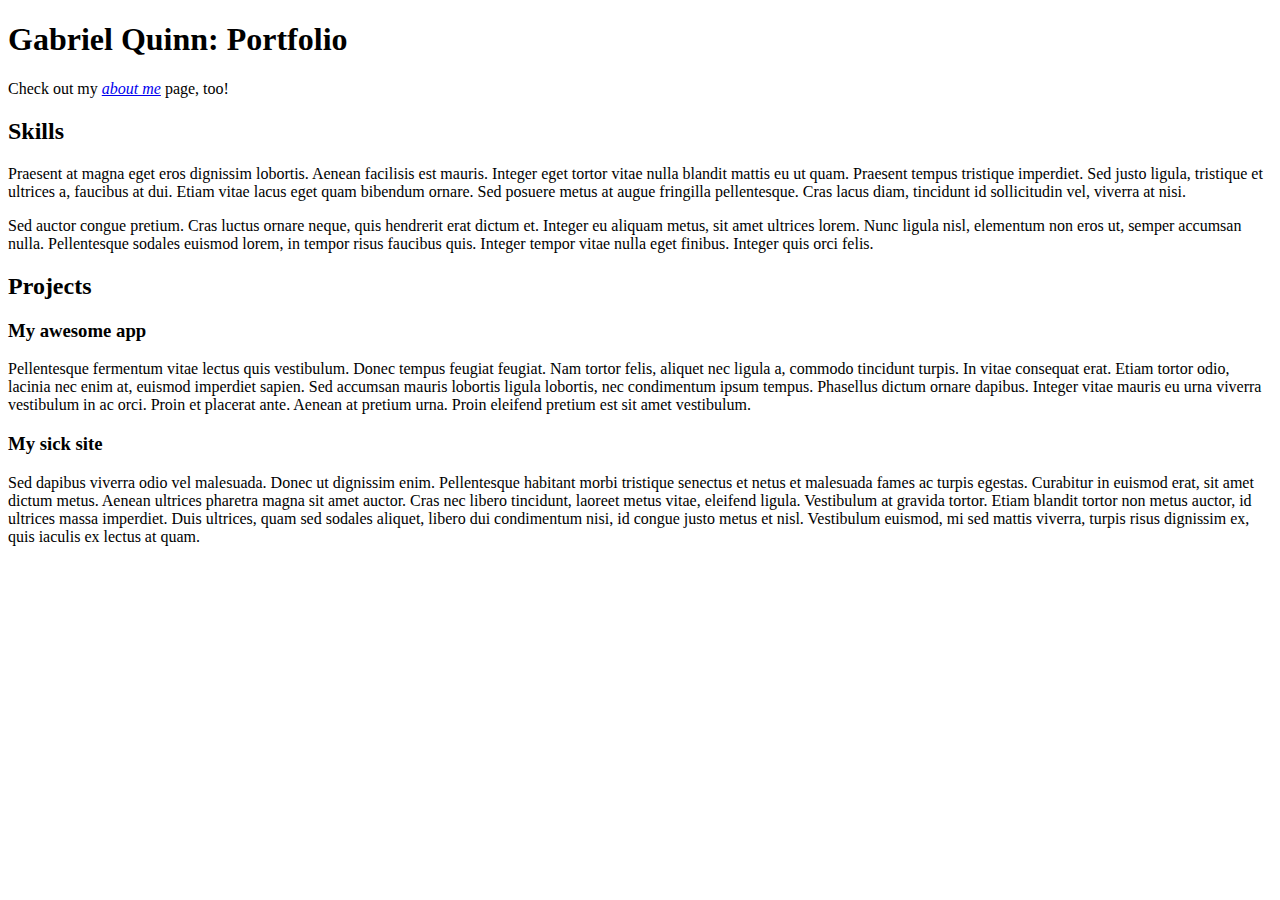
==== portfolio.html @ e06c375b "Update names in portfolio and index" ====
<!DOCTYPE html>
<html lang="en">
  <head>
    <meta charset="UTF-8" />
    <meta name="viewport" content="width=device-width, initial-scale=1.0" />
    <link rel="stylesheet" href="./styles/main.css" />
    <title>Portfolio</title>
  </head>
  <body>
    <h1>Gabriel Quinn: Portfolio</h1>

    <nav>
      <p>
        Check out my <a href="./index.html"><em>about me</em></a> page, too!
      </p>
    </nav>

    <section>
      <h2>Skills</h2>

      <p>
        Praesent at magna eget eros dignissim lobortis. Aenean facilisis est
        mauris. Integer eget tortor vitae nulla blandit mattis eu ut quam.
        Praesent tempus tristique imperdiet. Sed justo ligula, tristique et
        ultrices a, faucibus at dui. Etiam vitae lacus eget quam bibendum
        ornare. Sed posuere metus at augue fringilla pellentesque. Cras lacus
        diam, tincidunt id sollicitudin vel, viverra at nisi.
      </p>

      <p>
        Sed auctor congue pretium. Cras luctus ornare neque, quis hendrerit erat
        dictum et. Integer eu aliquam metus, sit amet ultrices lorem. Nunc
        ligula nisl, elementum non eros ut, semper accumsan nulla. Pellentesque
        sodales euismod lorem, in tempor risus faucibus quis. Integer tempor
        vitae nulla eget finibus. Integer quis orci felis.
      </p>
    </section>

    <section>
      <h2>Projects</h2>

      <div class="project">
        <h3>My awesome app</h3>

        <p>
          Pellentesque fermentum vitae lectus quis vestibulum. Donec tempus
          feugiat feugiat. Nam tortor felis, aliquet nec ligula a, commodo
          tincidunt turpis. In vitae consequat erat. Etiam tortor odio, lacinia
          nec enim at, euismod imperdiet sapien. Sed accumsan mauris lobortis
          ligula lobortis, nec condimentum ipsum tempus. Phasellus dictum ornare
          dapibus. Integer vitae mauris eu urna viverra vestibulum in ac orci.
          Proin et placerat ante. Aenean at pretium urna. Proin eleifend pretium
          est sit amet vestibulum.
        </p>
      </div>

      <div class="project">
        <h3>My sick site</h3>

        <p>
          Sed dapibus viverra odio vel malesuada. Donec ut dignissim enim.
          Pellentesque habitant morbi tristique senectus et netus et malesuada
          fames ac turpis egestas. Curabitur in euismod erat, sit amet dictum
          metus. Aenean ultrices pharetra magna sit amet auctor. Cras nec libero
          tincidunt, laoreet metus vitae, eleifend ligula. Vestibulum at gravida
          tortor. Etiam blandit tortor non metus auctor, id ultrices massa
          imperdiet. Duis ultrices, quam sed sodales aliquet, libero dui
          condimentum nisi, id congue justo metus et nisl. Vestibulum euismod,
          mi sed mattis viverra, turpis risus dignissim ex, quis iaculis ex
          lectus at quam.
        </p>
      </div>
    </section>
  </body>
</html>
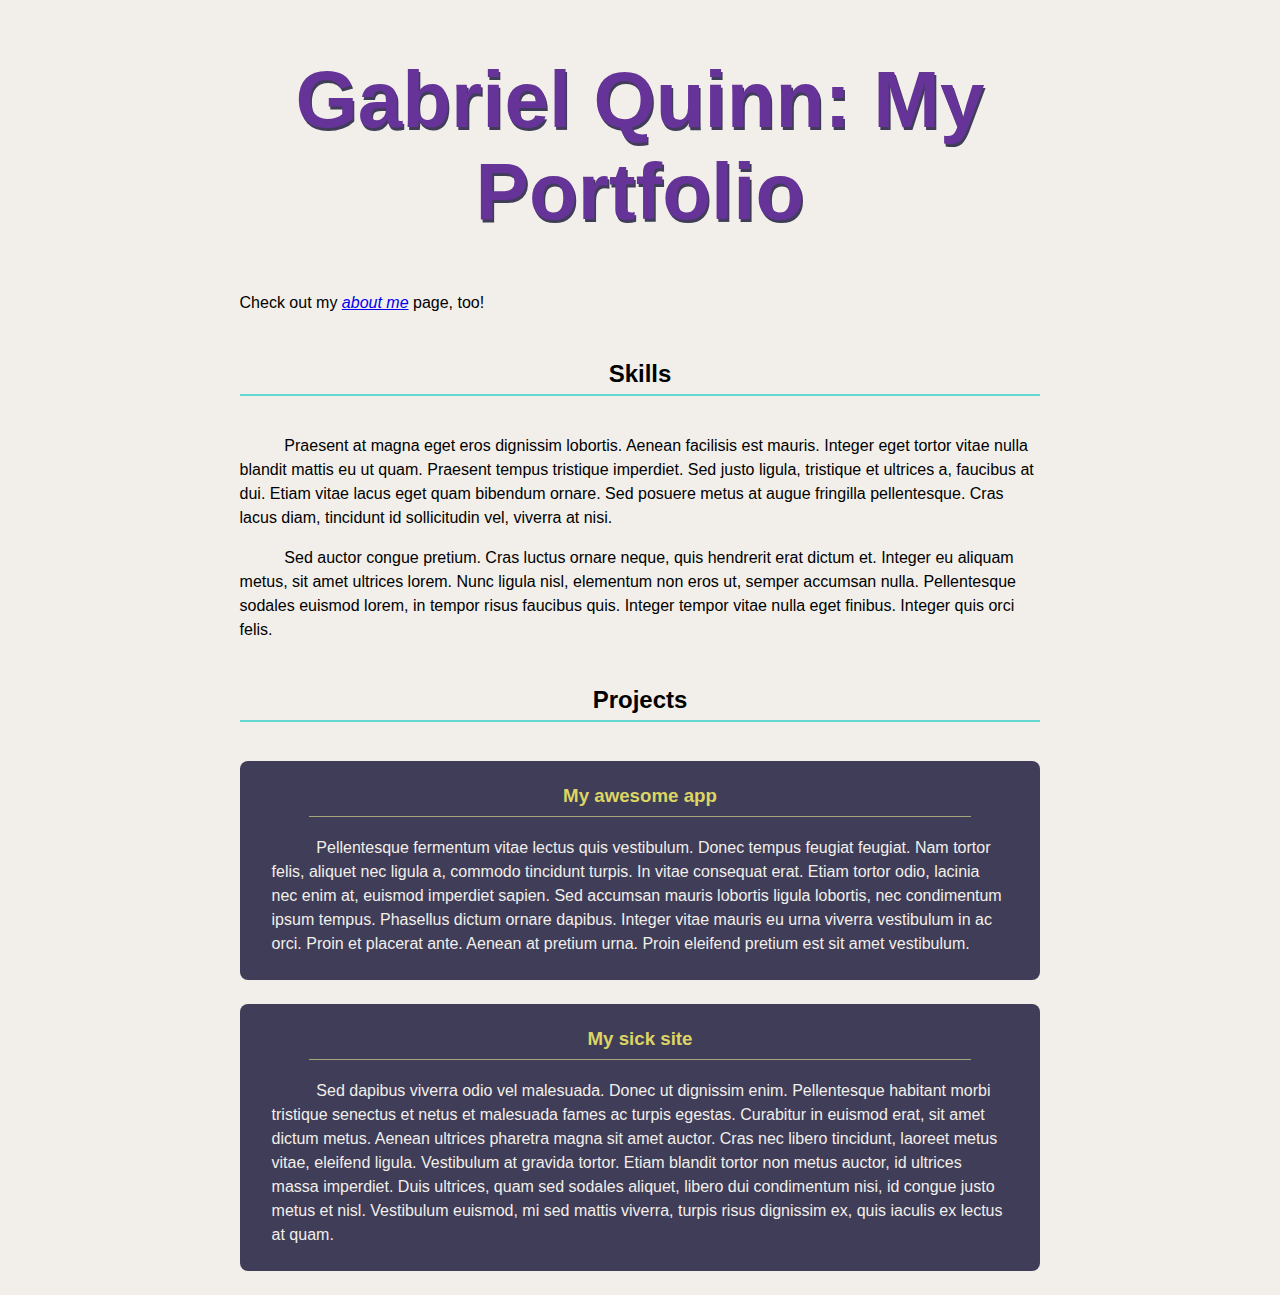
==== commit 3fe0867e: "Modified text on portfolio page" ====
--- a/portfolio.html
+++ b/portfolio.html
@@ -7,7 +7,7 @@
     <title>Portfolio</title>
   </head>
   <body>
-    <h1>Gabriel Quinn: Portfolio</h1>
+    <h1>Gabriel Quinn: My Portfolio</h1>
 
     <nav>
       <p>
--- a/styles/main.css
+++ b/styles/main.css
@@ -0,0 +1,60 @@
+/*
+ * https://coolors.co/f2efea-fc7753-66d7d1-403d58-dbd56e
+ *
+ * #F2EFEA - Isabelline
+ * #FC7753 - Coral
+ * #66D7D1 - Tiffany Blue
+ * #403D58 - English Violet
+ * #DBD56E - Straw
+ */
+
+:root {
+    font-family: sans-serif;
+    background-color: #F2EFEA;
+    color: black;
+}
+
+body {
+    max-width: 90ch;
+    margin: 0 auto;
+    line-height: 1.5;
+}
+
+h1, h2, h3 {
+    text-align: center;
+    line-height: normal;
+}
+
+h1 {
+    font-size: 5em;
+    font-weight: 900;
+    text-shadow: 0.02em 0.04em #403D58;
+    color: rebeccapurple;
+}
+
+h2 {
+    border-bottom: 0.1em solid #66D7D1;
+    padding: 0.25em;
+    margin: 1.6em 0;
+}
+
+section p {
+    text-indent: 2.8em;
+}
+
+.project {
+    background-color: #403D58;
+    color: #F2EFEA;
+    padding: 0.5em 2em;
+    border-radius: 0.5em;
+    margin-bottom: 1.5em;
+}
+
+.project h3 {
+    color: #DBD563;
+    margin-top: 1rem;
+    margin-left: 2em;
+    margin-right: 2em;
+    border-bottom: 0.1em solid #a6a57a;
+    padding-bottom: 0.5em;
+}
